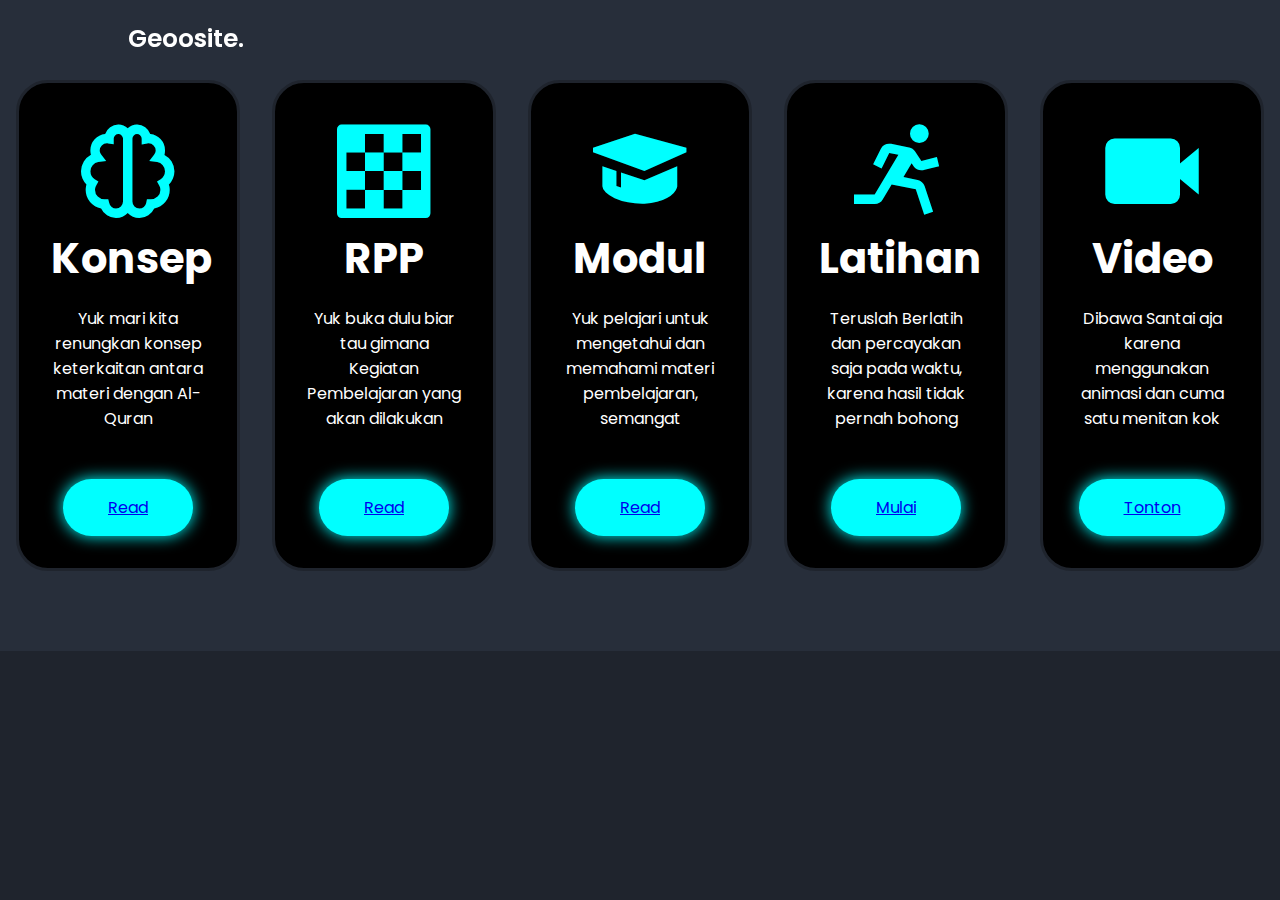
==== Lodz2.html @ e32b7605 "Add files via upload" ====
<!DOCTYPE html>
<html lang="en">

<head>
    <meta charset="UTF-8">
    <meta http-equiv="X-UA-Compatible" content="IE=edge">
    <meta name="viewport" content="width=device-width, initial-scale=1.0">
    <title>Animated SEGS Website HTML CSS JS</title>
    <link href='https://unpkg.com/boxicons@2.1.4/css/boxicons.min.css' rel='stylesheet'>
    <link rel="stylesheet" href="style.css">
</head>

<body>
    <header>
            <a href="#" class="logo left-to-right-element">Geoosite.</a>
            <i class='bx bx-menu' id="menu-icon"></i>
            <nav class="navbar">
                <a href="index.html">Home</a>
                <a href="Index2.html" >Explore</a>
                <a href="AB.html" >About</a>
            </nav>
    </header>
  <!-- RPP section design -->
<section class="RPP" id="RPP">
    <div class="RPP-container">
      <div class="RPP-box">
        <i class='bx bx-brain'></i>
        <h3>Konsep</h3>
        <p>Yuk mari kita renungkan konsep keterkaitan antara materi dengan Al-Quran</p>
        <a href="https://quran.nu.or.id/al-qashash/77" class="btn">Read</a>
      </div>
      
      <div class="RPP-box">
        <i class='bx bxs-chess'></i>
        <h3>RPP</h3>
        <p>Yuk buka dulu biar tau gimana Kegiatan Pembelajaran yang akan dilakukan</p>
        <a href="https://drive.google.com/file/d/1jFzqBfjNEOXcJLDUYKjv5oYfoCYKMPN3/view?usp=drive_link" class="btn">Read</a>
      </div>

      <div class="RPP-box">
        <i class='bx bxs-graduation'></i>
        <h3>Modul</h3>
        <p>Yuk pelajari untuk mengetahui dan memahami materi pembelajaran, semangat</p>
        <a href="https://drive.google.com/file/d/1HIarWXlZxCf5VY9nNDboxQJLgS8WrK4K/view?usp=drive_link" class="btn">Read</a>
      </div>

      <div class="RPP-box">
        <i class='bx bx-run'></i>
        <h3>Latihan</h3>
        <p>Teruslah Berlatih dan percayakan saja pada waktu, karena hasil tidak pernah bohong</p>
        <a href="https://quizizz.com/admin/quiz/655043aa4322662c2cb1298c?source=quiz_share" class="btn">Mulai</a>
      </div>

      <div class="RPP-box">
        <i class='bx bxs-video'></i>
        <h3>Video</h3>
        <p>Dibawa Santai aja karena menggunakan animasi dan cuma satu menitan kok</p>
        <a href="#" class="btn">Tonton</a>
      </div>
    </div>
</section>

    
</body>

</html>
---- style.css ----
@import url('https://fonts.googleapis.com/css2?family=Poppins:wght@300;400;500;600;700;800;900&display=swap');

* {
    margin: 0;
    padding: 0;
    box-sizing: border-box;
    font-family: 'Poppins', sans-serif;
    scroll-behavior: smooth;
}

body{
    background: #1f242d;
    color: #fff;
    max-width: 100%;
    height: 100vh;
    overflow: hidden;
}
header{
    position: fixed;
    top: 0;
    left: 0;
    width: 100%;
    padding: 20px 10%;
    background: transparent;
    display: flex;
    justify-content: space-between;
    align-items: center;
    z-index: 100;
}
:root {
    --black: #000000;
    --aqua: #00FFFF;
    --Dor: #1f242d;
}
#menu-icon{
    font-size: 3.6rem;
    color: #fff;
    display: none;
    
}
.logo{
    font-size: 25px;
    color: #fff;
    text-decoration: none;
    font-weight: 600;
    cursor: default;
    opacity: 1; 
    animation: slideRight 3s ease forwards;
}
.navbar a {
    display: inline-block;
    font-size: 18px;
    color: rgb(255, 255, 255);
    text-decoration: none;
    font-weight: 500;
    margin-left: 35px;
    transition: 2.3s;
    opacity: 0;
    animation: slideTop .5s ease forwards;
    animation-delay: calc(.2s * var(--i))
}
.navbar :hover{
    color: aqua;
}
.navbar a.active {
    color:aqua;
}
.home {
    position: relative;
    width: 100%;
    height: 100vh;
    display: flex;
    justify-content: space-between;
    align-items: center;
    padding: 70px 10% 0;
}
.home-content{
    max-width: 600px;
}
.home-content h3{
    font-size: 32px;
    font-weight: 700;
    opacity: 0;
    animation: slideBottom .1s ease forwards;
    animation-delay: .7s;
}
.home-content h3:nth-of-type(2) {
    margin-bottom: 23px;
}
.home-content h3 span{
    color: aqua;
}
.home-content h1{
    font-size: 47px;
    font-weight: 700;
    margin: 3px 0; 
    opacity: 0;
    animation: slideRight .1s ease forwards;
    animation-delay: .7s;   
}
.home-content p{
    font-size: 16px;
    opacity: 0;
    animation: slideLeft .1s ease forwards;
    animation-delay: .7s;
}
.home-img img{
    max-width: 450px;
    margin-right: -50px;
    /* opacity: 0; */
    animation: floatImage 4s ease-in-out infinite;
    animation-delay: 0.2s, 3s;
}

@keyframes slideRight {
    0% {
        transform: translateX(-100px);
        opacity: 0;
    }
    100% {
        transform: translateX(0);
        opacity: 1;
    }
}

@keyframes slideTop {
    0% {
        transform: translateY(-100px);
        opacity: 0;
    }
    100% {
        transform: translateY(0);
        opacity: 1;
    }
}

@keyframes slideBottom {
    0% {
        transform: translateY(-100px);
        opacity: 0;
    }
    100% {
        transform: translateY(0);
        opacity: 1;
    }
}

@keyframes slideLeft {
    0% {
        transform: translateX(-100px);
        opacity: 0;
    }
    100% {
        transform: translateX(0);
        opacity: 1;
    }
}

@keyframes floatImage {
    0% {
        transform: translateY(0);
    }
    50% {
        transform: translateY(-20px); /* Atur perubahan animasi di sini */
    }
    100% {
        transform: translateY(0);
    }
}

/* XP */
.XP {
    background: #272e3a;
    padding-left: 20px;
    padding-right: 20px;
    padding-top: 10px;
    padding-bottom: 10px;
}

.XP h2 {
    margin-bottom: 4rem;
}

.XP-container {
    display: grid;
    grid-template-columns: repeat(3, 1fr);
    align-items: center;
    gap: 2.5rem;
}

.XP-container .XP-box {
    position: relative;
    border-radius: 2rem;
    box-shadow: 0 0 1rem var(--aqua);
    overflow: hidden;
    display: flex;
    height: 100%; /* Atur tinggi elemen */
}

.XP-box img {
    width: 100%;
    height: 100%; /* Atur tinggi elemen */
    transition: .4s ease;
}
.XP-box:hover img {
    transform: scale(1.1);
}
.XP-box .XP-layer {
    position: absolute;
    bottom: 0;
    left: 0;
    width: 100%;
    height: 100%;
    background: linear-gradient(rgba(0, 0, 0, .1), var(--aqua)); /* Perbaikan: gunakan var(--aqua) di sini */
    display:flex;
    justify-content: center;
    align-items: center;
    flex-direction: column;
    text-align: center;
    padding: 0 4rem;
    transform: translateY(100%);
    transition: .4s ease;
}
.XP-box:hover .XP-layer {
    transform: translateY(0);
}

.XP-layer h4 {
    font-size: 2rem;
}

.XP-layer p {
    font-size: 1.1rem;
    margin: .3rem 0 1rem;
}

.XP-layer a {
    display: inline-flex;
    justify-content: center;
    align-items: center;
    width: 7rem;
    height: 4rem;
    background: white;
    border-radius: 30%;
}

/* RPP */
.RPP {
    background: #272e3a;
    padding: 4rem 0;
}
.RPP-container {
    display: flex;
    justify-content: center;
    align-items: center;
    flex-wrap: nowrap; /* Mengatur agar tidak wrap ke baris baru */
    overflow-x: auto; /* Menambahkan overflow-x agar dapat di-scroll jika elemen melebihi lebar layar */
}

.RPP-container .RPP-box {
    flex: 0 0 calc(20% - 2rem); /* Mengatur lebar elemen RPP (20% agar ada ruang antar elemen) */
    background: var(--black);
    padding: 2rem;
    border-radius: 2rem;
    text-align: center;
    border: 0.2rem solid var(--Dor);
    transition: .5s ease;
    margin: 1rem;
    max-width: calc(20% - 2rem); /* Menambahkan max-width */
}

.RPP-container .RPP-box:hover{
    border-color: var(--aqua);
    transform: scale(1.02);
    border: 0.2rem solid var(--aqua);
}
.RPP-box {
    flex: 0 0 calc(25% - 2rem); /* Lebar elemen RPP */
    background: var(--black);
    padding: 2rem; /* Mengatur padding yang seragam untuk semua elemen */
    border-radius: 2rem;
    text-align: center;
    border-top: 0.2rem solid var(--Dor);
    border-bottom: 0.2rem solid var(--Dor);
    border-left: 0.2rem solid var(--Dor);
    border-right: 0.2rem solid var(--Dor);
    transition: .5s ease;
    margin: 1rem;
}
.RPP-box i {
    font-size: 7rem;
    color: var(--aqua);
}
.RPP-box h3 {
    font-size: 2.6rem;
}
.RPP-box p {
    margin: 1.6rem;
    margin: 1rem 0 3rem;
}
.btn {
    display: inline-block;
    padding: 1rem 2.8rem;
    background: var(--aqua);
    border-radius: 2rem;
    box-shadow: 0 0 1rem var(--aqua);
}

/*about*/
.button {
    position: absolute;
    top: 50%;
    left: 50%;
    transform: translate(-50%, -50%);
    z-index: 2; /* Pastikan elemen button berada di atas video */
    width: 34%;
}


.containera {
    position: relative;
    display: flex;
    align-items: center;
    justify-content: center;
    overflow: hidden; /* Mencegah overflow jika video lebih besar dari container */
}

.containera video {
    max-width: 100%;
    max-height: 100%;
    object-fit: cover;
    z-index: 1;
    opacity: 0.85;
}

.button ul {
    display: flex;
    flex-direction: column;
    justify-content: center;
    gap: 1rem;
    list-style: none; /* Menyembunyikan titik pada elemen li */
}

.button ul li {
    background: #fff;
    transition: background 300ms ease;
}

.button ul li a{
    color: #000000;
    font-size: 1rem;
    padding: 1rem 1rem;
    border-radius: 1rem;
    display: flex;
    justify-content: center;
}
.button ul li:nth-child(1):hover{
    background: red;
}
.button ul li:nth-child(2):hover{
    background: rgb(128, 7, 7);
}
.button ul li:nth-child(3):hover{
    background: aquamarine;
}
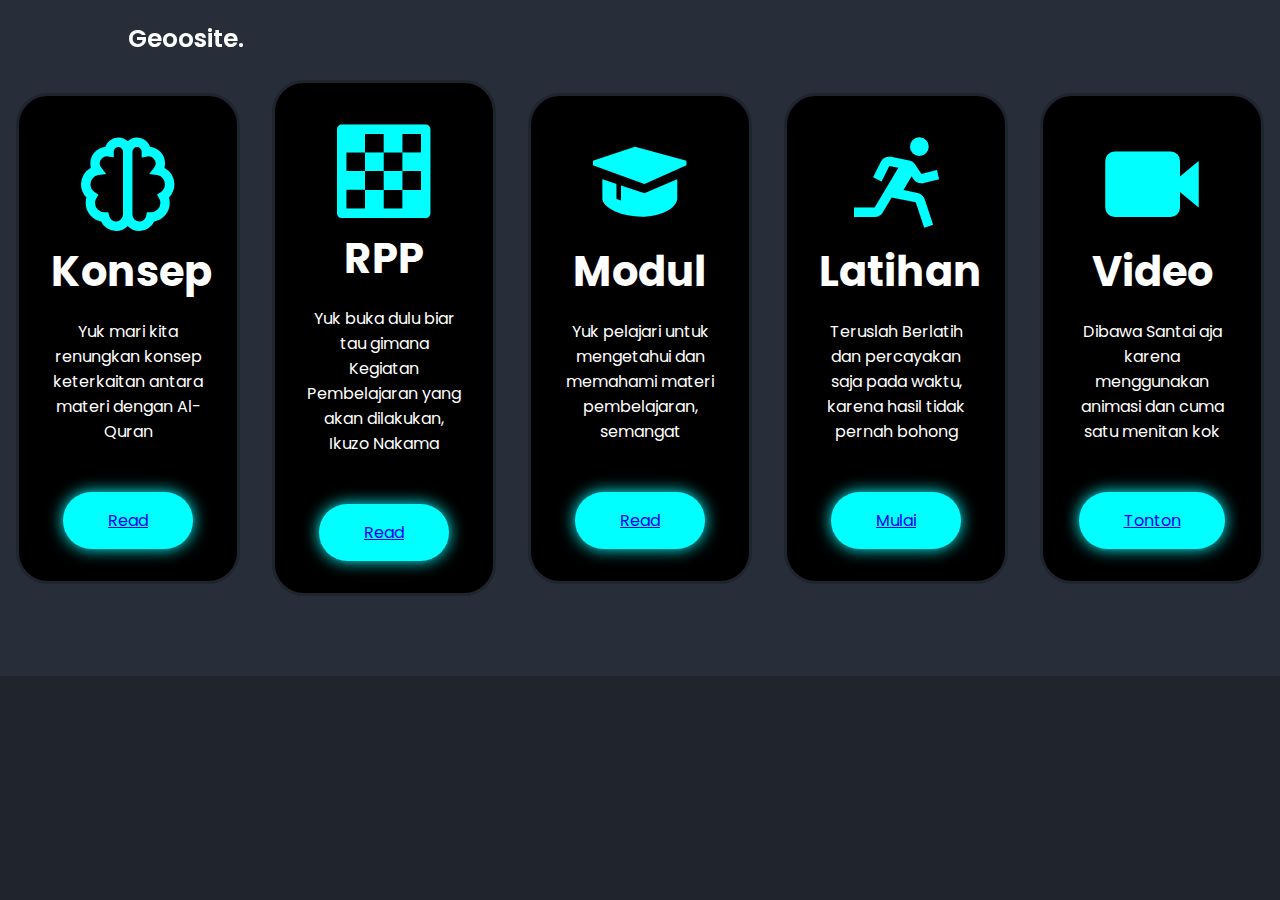
==== commit f87f732b: "Update Lodz2.html" ====
--- a/Lodz2.html
+++ b/Lodz2.html
@@ -33,7 +33,7 @@
       <div class="RPP-box">
         <i class='bx bxs-chess'></i>
         <h3>RPP</h3>
-        <p>Yuk buka dulu biar tau gimana Kegiatan Pembelajaran yang akan dilakukan</p>
+        <p>Yuk buka dulu biar tau gimana Kegiatan Pembelajaran yang akan dilakukan, Ikuzo Nakama</p>
         <a href="https://drive.google.com/file/d/1jFzqBfjNEOXcJLDUYKjv5oYfoCYKMPN3/view?usp=drive_link" class="btn">Read</a>
       </div>
 
@@ -55,7 +55,7 @@
         <i class='bx bxs-video'></i>
         <h3>Video</h3>
         <p>Dibawa Santai aja karena menggunakan animasi dan cuma satu menitan kok</p>
-        <a href="#" class="btn">Tonton</a>
+        <a href="https://youtube.com/shorts/smmCwFrlgqc?si=rfyehxqs26HVsxa2" class="btn">Tonton</a>
       </div>
     </div>
 </section>
@@ -63,4 +63,4 @@
     
 </body>
 
-</html>+</html>
